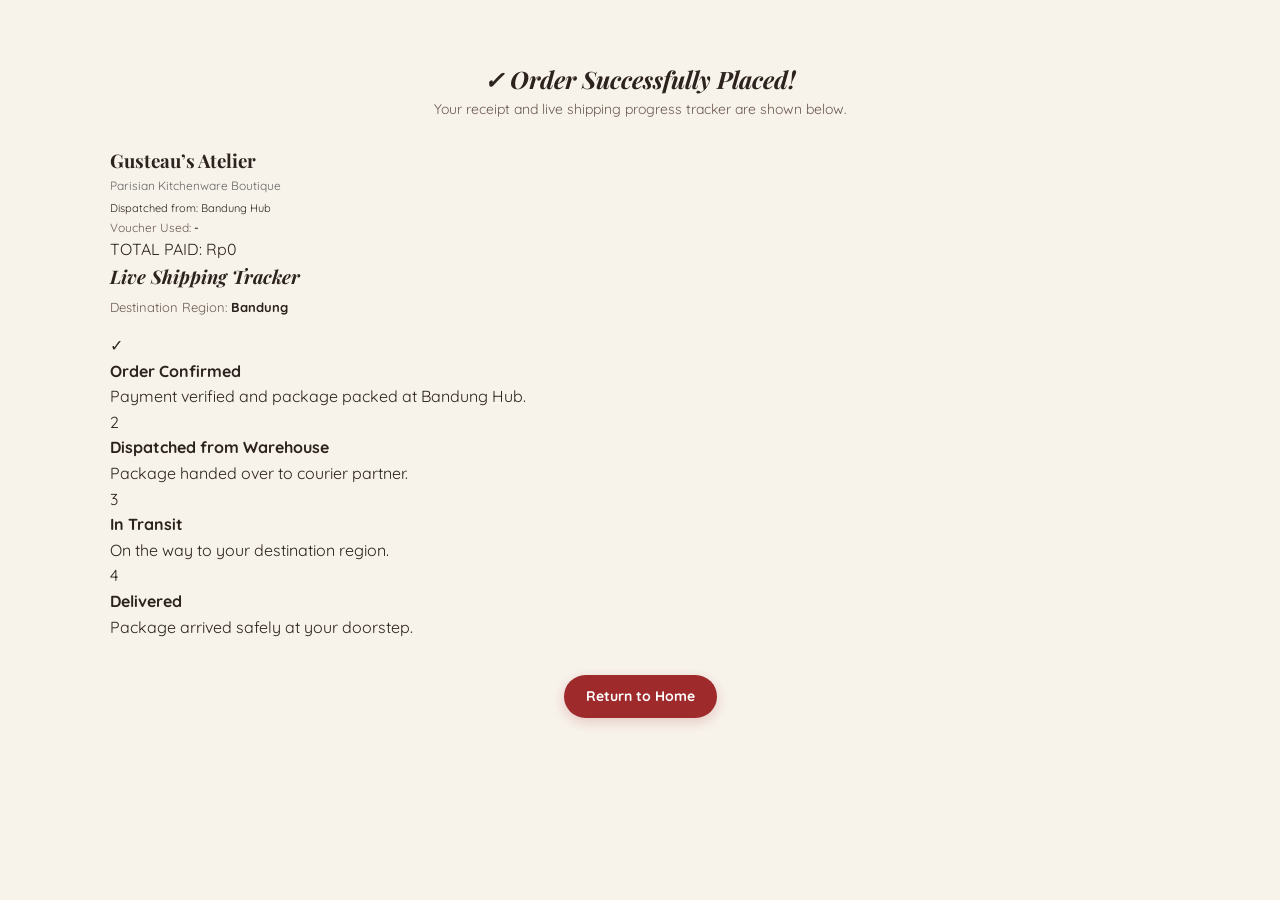
==== sukses.html @ 12ac83cb "Add files via upload" ====
<!DOCTYPE html>
<html lang="en">
<head>
  <meta charset="UTF-8"><meta name="viewport" content="width=device-width, initial-scale=1">
  <title>Gusteau’s Atelier — Order Success &amp; Tracker</title>
  <link href="https://fonts.googleapis.com/css2?family=Playfair+Display:ital,wght@0,700;1,700&family=Quicksand:wght@500;700&display=swap" rel="stylesheet">
  <link rel="stylesheet" href="css/style.css">
</head>
<body>
  <main class="main-container" style="padding-top: 30px;">
    <div style="text-align: center; margin-bottom: 25px;">
      <h2 style="color: var(--secondary-olive); font-style: italic;">✓ Order Successfully Placed!</h2>
      <p style="color: var(--text-muted); font-size: 14px;">Your receipt and live shipping progress tracker are shown below.</p>
    </div>

    <div class="success-grid">
      <!-- Struk Belanja Receipt Style -->
      <div class="receipt-box">
        <div class="receipt-header">
          <h3>Gusteau’s Atelier</h3>
          <p style="font-size: 12px; color: #666;">Parisian Kitchenware Boutique</p>
          <p style="font-size: 11px; margin-top: 5px;">Dispatched from: Bandung Hub</p>
        </div>

        <div class="receipt-items" id="receipt-items-list">
          <!-- Item diisi JS -->
        </div>

        <div class="receipt-row" style="font-size: 12px; color: var(--text-muted);">
          <span>Voucher Used:</span>
          <span id="receipt-voucher-used" style="font-weight: bold;">-</span>
        </div>

        <div class="receipt-total">
          <span>TOTAL PAID:</span>
          <span id="receipt-grand-total" style="color: var(--accent-rust);">Rp0</span>
        </div>
      </div>

      <!-- Shipping Progress Tracker -->
      <div class="tracker-box">
        <h3 style="color: var(--accent-rust); margin-bottom: 5px; font-style: italic;">Live Shipping Tracker</h3>
        <p style="font-size: 13px; color: var(--text-muted); margin-bottom: 10px;">Destination Region: <strong id="tracker-region-text" style="color: var(--text-dark);">Bandung</strong></p>
        <p id="tracker-estimate-text" style="font-size: 13px; font-weight: bold; color: var(--secondary-olive); margin-bottom: 15px;"></p>

        <div class="tracker-steps">
          <div class="step-item active">
            <div class="step-icon">✓</div>
            <div class="step-content">
              <h4>Order Confirmed</h4>
              <p>Payment verified and package packed at Bandung Hub.</p>
            </div>
          </div>
          <div class="step-item active">
            <div class="step-icon">2</div>
            <div class="step-content">
              <h4>Dispatched from Warehouse</h4>
              <p>Package handed over to courier partner.</p>
            </div>
          </div>
          <div class="step-item">
            <div class="step-icon">3</div>
            <div class="step-content">
              <h4>In Transit</h4>
              <p>On the way to your destination region.</p>
            </div>
          </div>
          <div class="step-item">
            <div class="step-icon">4</div>
            <div class="step-content">
              <h4>Delivered</h4>
              <p>Package arrived safely at your doorstep.</p>
            </div>
          </div>
        </div>
      </div>
    </div>

    <div style="text-align: center; margin-top: 35px;">
      <a class="tombol" href="index.html">Return to Home</a>
    </div>
  </main>
  <script src="js/main.js"></script>
</body>
</html>
---- css/style.css ----
/* ==========================================================================
   GUSTEAU'S ATELIER — PURE FRENCH KITCHEN PALETTE
   ========================================================================== */

:root {
  --bg-cream: #f7f2ea;
  --bg-card: #ffffff;
  --text-dark: #2c221e;
  --text-muted: #6b5b52;
  
  --accent-burgundy: #9e2a2b;
  --accent-burgundy-dark: #7c2021;
  --accent-mustard: #e09f3e;
  --olive-green: #588157;
  --remy-blue: #3a506b;
  --border-subtle: #e6dfd5;
}

* { box-sizing: border-box; margin: 0; padding: 0; }

body {
  font-family: 'Quicksand', sans-serif;
  background-color: var(--bg-cream);
  color: var(--text-dark);
  line-height: 1.6;
  display: flex;
  flex-direction: column;
  min-height: 100vh;
  overflow-x: hidden;
}

h1, h2, h3, .logo {
  font-family: 'Playfair Display', serif;
}

/* ===== WELCOME OVERLAY SCREEN ===== */
#welcome-screen {
  position: fixed;
  top: 0; left: 0;
  width: 100vw; height: 100vh;
  background: linear-gradient(135deg, var(--remy-blue) 0%, var(--text-dark) 100%);
  color: var(--bg-cream);
  display: flex;
  flex-direction: column;
  justify-content: center;
  align-items: center;
  z-index: 99999;
  transition: transform 0.8s cubic-bezier(0.77, 0, 0.175, 1);
}

#welcome-screen.slide-up {
  transform: translateY(-100%);
}

.welcome-title {
  font-size: 56px;
  font-style: italic;
  color: var(--accent-mustard);
  margin-bottom: 8px;
}

.welcome-subtitle {
  font-size: 16px;
  letter-spacing: 4px;
  text-transform: uppercase;
  color: var(--bg-cream);
  font-weight: 700;
}

/* ===== PROMO BAR & NAVBAR ===== */
.promo-bar {
  background-color: var(--remy-blue);
  color: var(--bg-cream);
  text-align: center;
  padding: 8px 15px;
  font-size: 13px;
  font-weight: bold;
}
.promo-bar strong { color: var(--accent-mustard); }

header {
  background-color: rgba(247, 242, 234, 0.98);
  border-bottom: 3px solid var(--accent-mustard);
  position: sticky; top: 0; z-index: 1000;
  box-shadow: 0 4px 15px rgba(44, 34, 30, 0.05);
}

.header-container {
  max-width: 1100px;
  margin: 0 auto;
  padding: 12px 25px;
  display: flex;
  justify-content: space-between;
  align-items: center;
}

.logo {
  color: var(--accent-burgundy);
  font-size: 28px;
  font-style: italic;
  font-weight: bold;
  cursor: pointer;
}

nav {
  display: flex;
  gap: 15px;
  align-items: center;
}

.nav-link {
  font-family: 'Quicksand', sans-serif;
  font-weight: 700;
  font-size: 14px;
  color: var(--text-dark);
  text-decoration: none;
  padding: 6px 14px;
  border-radius: 16px;
  transition: all 0.2s;
}

.nav-link:hover, .nav-link.active {
  color: var(--accent-burgundy);
  background-color: rgba(158, 42, 43, 0.08);
}

/* Dropdown Navbar universal */
.dropdown {
  position: relative;
  display: inline-block;
}

.dropdown-content {
  display: none;
  position: absolute;
  top: 100%; 
  left: 0;
  background-color: var(--bg-card);
  min-width: 190px;
  box-shadow: 0 8px 20px rgba(0,0,0,0.1);
  border: 1px solid var(--border-subtle);
  border-radius: 10px;
  overflow: hidden;
  z-index: 1001;
}

.dropdown-content a {
  color: var(--text-dark);
  padding: 10px 15px;
  text-decoration: none;
  display: block;
  font-size: 13px;
  font-weight: 600;
}

.dropdown-content a:hover {
  background-color: var(--bg-cream);
  color: var(--accent-burgundy);
}

.dropdown:hover .dropdown-content {
  display: block;
}

.main-container {
  max-width: 1100px;
  width: 100%;
  margin: 30px auto;
  padding: 0 20px;
  flex: 1;
}

.tombol {
  background-color: var(--accent-burgundy);
  color: #ffffff !important;
  border: none;
  padding: 10px 22px;
  border-radius: 25px;
  font-weight: 700;
  font-size: 14px;
  cursor: pointer;
  text-decoration: none;
  display: inline-block;
  transition: background 0.2s, transform 0.2s;
  box-shadow: 0 4px 12px rgba(158, 42, 43, 0.2);
}
.tombol:hover {
  background-color: var(--accent-burgundy-dark);
  transform: translateY(-2px);
}
.tombol-cart {
  background-color: var(--olive-green);
}

/* ===== NEWS SLIDER ===== */
.news-slider-wrapper {
  position: relative;
  width: 100%;
  overflow: hidden;
  border-radius: 20px;
  margin-bottom: 45px;
  border: 2px solid var(--border-subtle);
  background-color: var(--bg-card);
  box-shadow: 0 6px 20px rgba(44, 34, 30, 0.05);
}

.news-slide-track {
  display: flex;
  width: 100%;
  transition: transform 0.5s ease-in-out;
}

.news-slide-card {
  min-width: 100%;
  box-sizing: border-box;
  height: 380px;
  position: relative;
  background-size: cover;
  background-position: center center;
  display: flex;
  align-items: flex-end;
}

.slide-linguini {
  background-position: center 30% !important;
  background-size: cover !important;
}

.news-content-bottom {
  padding: 30px 40px;
  color: #ffffff;
  width: 100%;
}

.news-badge {
  background-color: var(--accent-mustard);
  color: var(--text-dark);
  font-size: 11px;
  font-weight: bold;
  padding: 4px 12px;
  border-radius: 12px;
  text-transform: uppercase;
  display: inline-block;
  margin-bottom: 8px;
}

.news-content-bottom h3 {
  font-size: 26px;
  color: #ffffff;
  margin-bottom: 6px;
  font-style: italic;
}

.news-content-bottom p {
  font-size: 14px;
  color: var(--bg-cream);
  max-width: 600px;
  margin-bottom: 15px;
}

.slider-btn {
  position: absolute;
  top: 50%;
  transform: translateY(-50%);
  background: rgba(44, 34, 30, 0.85);
  color: #ffffff;
  border: none;
  font-size: 18px;
  width: 44px;
  height: 44px;
  cursor: pointer;
  border-radius: 50%;
  z-index: 10;
  transition: background 0.2s;
}
.slider-btn:hover { background: var(--accent-burgundy); }
.prev-btn { left: 15px; }
.next-btn { right: 15px; }

/* ===== KARTU PRODUK ===== */
.judul-section {
  color: var(--accent-burgundy);
  margin-bottom: 25px;
  font-style: italic;
  font-size: 32px;
  text-align: center;
}

.grid-cards {
  display: grid;
  grid-template-columns: repeat(auto-fit, minmax(260px, 1fr));
  gap: 25px;
  margin-bottom: 40px;
}

.kartu {
  position: relative;
  background: var(--bg-card);
  border: 2px solid var(--border-subtle);
  border-radius: 18px;
  padding: 22px;
  text-align: center;
  box-shadow: 0 6px 18px rgba(44, 34, 30, 0.04);
  display: flex;
  flex-direction: column;
  justify-content: space-between;
  transition: transform 0.3s, border-color 0.3s;
}
.kartu:hover {
  transform: translateY(-4px);
  border-color: var(--accent-burgundy);
}

.product-badge {
  position: absolute;
  top: 15px;
  right: 15px;
  background-color: var(--remy-blue);
  color: #ffffff;
  font-size: 10px;
  font-weight: bold;
  padding: 4px 10px;
  border-radius: 10px;
  text-transform: uppercase;
  letter-spacing: 1px;
}
.badge-best { background-color: var(--accent-burgundy); }
.badge-new { background-color: var(--olive-green); }

.img-placeholder {
  width: 100%;
  height: 180px;
  border-radius: 12px;
  margin-bottom: 15px;
  background-size: contain !important;
  background-repeat: no-repeat !important;
  background-position: center !important;
  background-color: #ffffff;
}

.p1  { background-image: url('../IMG/spatula.jpg'); }
.p2  { background-image: url('../IMG/timer.jpg'); }
.p3  { background-image: url('../IMG/cutting.jpg'); }
.p4  { background-image: url('../IMG/whisk.jpg'); }
.p5  { background-image: url('../IMG/mould.jpg'); }
.p6  { background-image: url('../IMG/bowl.jpg'); }
.p7  { background-image: url('../IMG/apron.jpg'); }
.p8  { background-image: url('../IMG/pin.jpg'); }
.p9  { background-image: url('../IMG/plate.jpg'); }
.p10 { background-image: url('../IMG/glass.jpg'); }
.p11 { background-image: url('../IMG/carbon steel pan.webp'); }
.p12 { background-image: url('../IMG/pot.jpg'); }
.p13 { background-image: url('../IMG/silverware set.jpg'); }

.hub-bandung { background-image: url('../IMG/hub-bandung.jpg'); background-size: cover !important; }
.hub-jepara  { background-image: url('../IMG/hub-jepara.jpg'); background-size: cover !important; }
.hub-paris   { background-image: url('../IMG/hub-paris.jpg'); background-size: cover !important; }

.partner-banner-bg {
  background: linear-gradient(to right, rgba(44, 34, 30, 0.9), rgba(58, 80, 107, 0.85)), 
              url('../IMG/partner.jpg');
  background-size: cover;
  background-position: center;
}

/* News Dropdown Layout 3 Kolom */
.news-dropdown-container {
  display: flex;
  background: var(--bg-card);
  border: 2px solid var(--border-subtle);
  border-radius: 18px;
  overflow: hidden;
  margin-bottom: 25px;
  box-shadow: 0 6px 18px rgba(44, 34, 30, 0.04);
  transition: border-color 0.3s;
}
.news-dropdown-container:hover {
  border-color: var(--accent-burgundy);
}

.news-img-side {
  flex: 1;
  min-height: 220px;
  background-size: cover;
  background-position: center;
  background-color: #f0ece1;
}

.news-text-side {
  flex: 2;
  padding: 25px 30px;
  display: flex;
  flex-direction: column;
  justify-content: center;
}

.news-toggle-header {
  cursor: pointer;
  display: flex;
  justify-content: space-between;
  align-items: center;
}

.news-dropdown-content {
  display: none;
  margin-top: 15px;
  padding-top: 15px;
  border-top: 1px dashed var(--border-subtle);
  font-size: 14px;
  color: var(--text-muted);
  line-height: 1.7;
}

.kotak {
  background: var(--bg-card);
  border: 2px solid var(--border-subtle);
  border-radius: 18px;
  padding: 30px;
  margin-bottom: 35px;
  box-shadow: 0 6px 20px rgba(44, 34, 30, 0.04);
}

footer {
  text-align: center;
  padding: 25px;
  font-size: 14px;
  color: var(--text-muted);
  border-top: 1px solid var(--border-subtle);
  background-color: var(--bg-card);
  margin-top: auto;
  width: 100%;
}

@media(max-width: 768px) {
  .news-dropdown-container { flex-direction: column; }
  .news-img-side { height: 180px; width: 100%; }
}

/* Perbaikan Tampilan Banner Distributor supaya Lebih Lega dan Proporsional */
.banner-cook-together {
  background: linear-gradient(135deg, rgba(44, 34, 30, 0.75) 0%, rgba(58, 80, 107, 0.7) 100%), 
              url('../IMG/cook together.jpg') !important;
  background-size: cover !important;
  background-position: center 40% !important; /* Fokus titik tengah-atas foto supaya orangnya kelihatan jelas */
  min-height: 380px !important;              /* Membuat kotak bannernya lebih tinggi dan luas */
  display: flex !important;
  flex-direction: column !important;
  justify-content: center !important;
  align-items: center !important;
  border-radius: 20px !important;
  box-shadow: 0 10px 25px rgba(44, 34, 30, 0.15) !important;
}
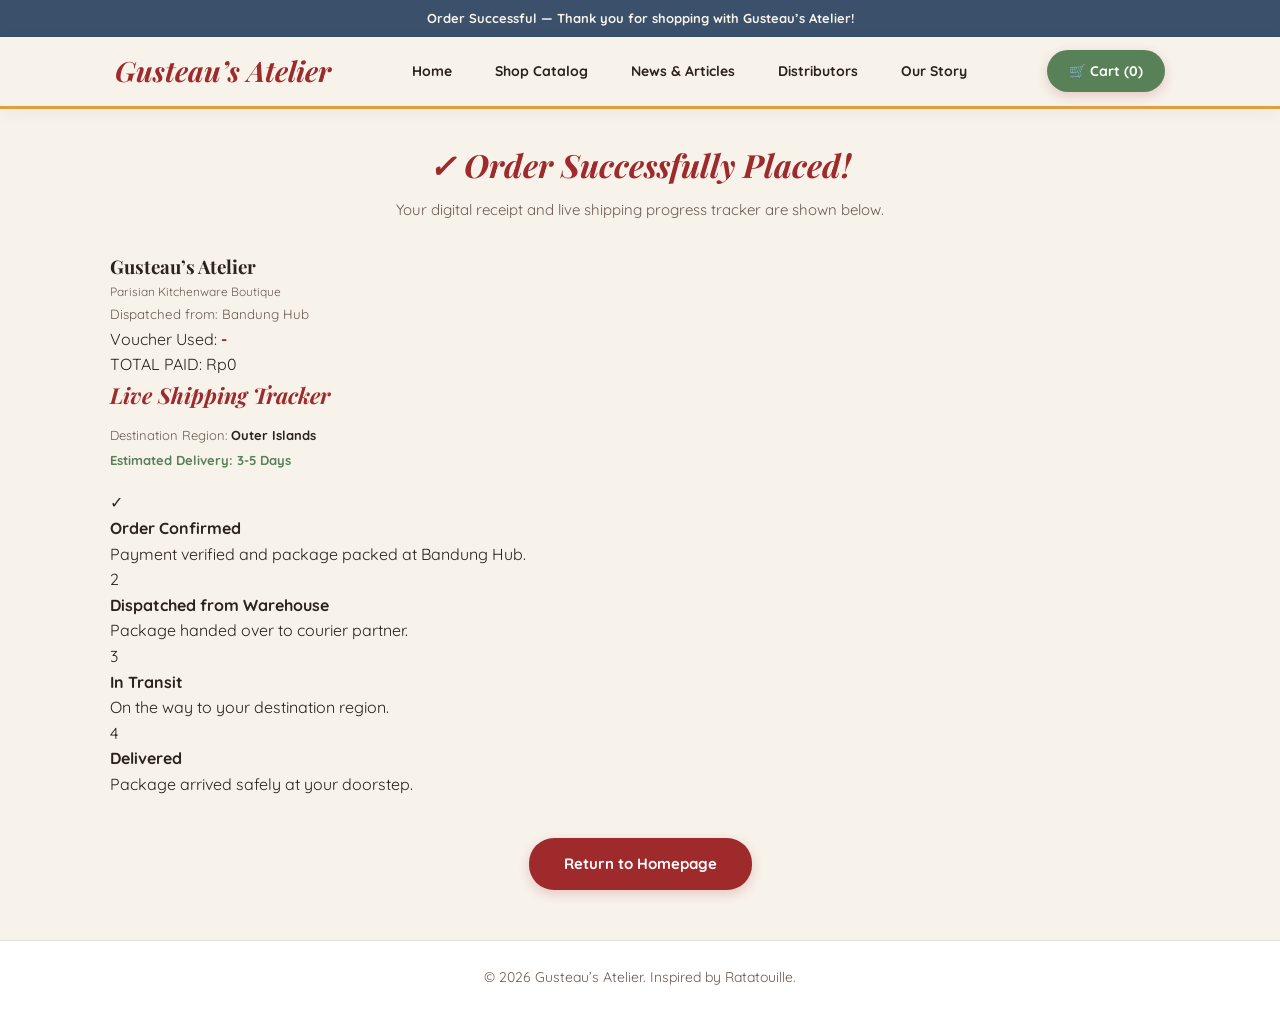
==== commit 61512fad: "Add files via upload" ====
--- a/sukses.html
+++ b/sukses.html
@@ -1,47 +1,64 @@
 <!DOCTYPE html>
 <html lang="en">
 <head>
-  <meta charset="UTF-8"><meta name="viewport" content="width=device-width, initial-scale=1">
-  <title>Gusteau’s Atelier — Order Success &amp; Tracker</title>
+  <meta charset="UTF-8">
+  <meta name="viewport" content="width=device-width, initial-scale=1">
+  <title>Gusteau’s Atelier — Order Success</title>
   <link href="https://fonts.googleapis.com/css2?family=Playfair+Display:ital,wght@0,700;1,700&family=Quicksand:wght@500;700&display=swap" rel="stylesheet">
   <link rel="stylesheet" href="css/style.css">
 </head>
 <body>
-  <main class="main-container" style="padding-top: 30px;">
-    <div style="text-align: center; margin-bottom: 25px;">
-      <h2 style="color: var(--secondary-olive); font-style: italic;">✓ Order Successfully Placed!</h2>
-      <p style="color: var(--text-muted); font-size: 14px;">Your receipt and live shipping progress tracker are shown below.</p>
+  <div class="promo-bar">Order Successful — Thank you for shopping with Gusteau’s Atelier!</div>
+
+  <header>
+    <div class="header-container">
+      <h1 class="logo" onclick="window.location.href='index.html'">Gusteau’s Atelier</h1>
+      <nav>
+        <a href="index.html" class="nav-link">Home</a>
+        <a href="shop.html" class="nav-link">Shop Catalog</a>
+        <a href="news.html" class="nav-link">News &amp; Articles</a>
+        <a href="distributor.html" class="nav-link">Distributors</a>
+        <a href="about.html" class="nav-link">Our Story</a>
+      </nav>
+      <div><a class="tombol tombol-cart" href="cart.html">🛒 Cart (<span id="cart-count">0</span>)</a></div>
+    </div>
+  </header>
+
+  <main class="main-container">
+    <div style="text-align: center; margin-bottom: 30px;">
+      <h2 class="judul-section" style="margin-bottom: 8px;">✓ Order Successfully Placed!</h2>
+      <p style="color: var(--text-muted); font-size: 15px;">Your digital receipt and live shipping progress tracker are shown below.</p>
     </div>
 
     <div class="success-grid">
-      <!-- Struk Belanja Receipt Style -->
+      <!-- KOTAK STRUK PEMBAYARAN -->
       <div class="receipt-box">
         <div class="receipt-header">
           <h3>Gusteau’s Atelier</h3>
-          <p style="font-size: 12px; color: #666;">Parisian Kitchenware Boutique</p>
-          <p style="font-size: 11px; margin-top: 5px;">Dispatched from: Bandung Hub</p>
+          <p style="font-size: 12px; color: var(--text-muted);">Parisian Kitchenware Boutique</p>
+          <small style="color: var(--text-muted);">Dispatched from: Bandung Hub</small>
         </div>
 
-        <div class="receipt-items" id="receipt-items-list">
-          <!-- Item diisi JS -->
+        <div id="receipt-items-list" class="receipt-items">
+          <!-- Item order akan dirender otomatis dari localStorage oleh main.js -->
         </div>
 
-        <div class="receipt-row" style="font-size: 12px; color: var(--text-muted);">
+        <div class="receipt-row">
           <span>Voucher Used:</span>
-          <span id="receipt-voucher-used" style="font-weight: bold;">-</span>
+          <span id="receipt-voucher-used" style="font-weight: bold; color: var(--accent-burgundy);">-</span>
         </div>
 
         <div class="receipt-total">
           <span>TOTAL PAID:</span>
-          <span id="receipt-grand-total" style="color: var(--accent-rust);">Rp0</span>
+          <span id="receipt-grand-total">Rp0</span>
         </div>
       </div>
 
-      <!-- Shipping Progress Tracker -->
+      <!-- TRACKER PENGIRIMAN LIVE -->
       <div class="tracker-box">
-        <h3 style="color: var(--accent-rust); margin-bottom: 5px; font-style: italic;">Live Shipping Tracker</h3>
-        <p style="font-size: 13px; color: var(--text-muted); margin-bottom: 10px;">Destination Region: <strong id="tracker-region-text" style="color: var(--text-dark);">Bandung</strong></p>
-        <p id="tracker-estimate-text" style="font-size: 13px; font-weight: bold; color: var(--secondary-olive); margin-bottom: 15px;"></p>
+        <h3 style="color: var(--accent-burgundy); font-style: italic; margin-bottom: 12px; font-size: 22px;">Live Shipping Tracker</h3>
+        <p style="font-size: 13px; color: var(--text-muted); margin-bottom: 4px;">Destination Region: <strong id="tracker-region-text" style="color: var(--text-dark);">Outer Islands</strong></p>
+        <p id="tracker-estimate-text" style="font-size: 13px; font-weight: bold; color: var(--olive-green); margin-bottom: 20px;">Estimated Delivery: 3-5 Days</p>
 
         <div class="tracker-steps">
           <div class="step-item active">
@@ -51,6 +68,7 @@
               <p>Payment verified and package packed at Bandung Hub.</p>
             </div>
           </div>
+
           <div class="step-item active">
             <div class="step-icon">2</div>
             <div class="step-content">
@@ -58,6 +76,7 @@
               <p>Package handed over to courier partner.</p>
             </div>
           </div>
+
           <div class="step-item">
             <div class="step-icon">3</div>
             <div class="step-content">
@@ -65,6 +84,7 @@
               <p>On the way to your destination region.</p>
             </div>
           </div>
+
           <div class="step-item">
             <div class="step-icon">4</div>
             <div class="step-content">
@@ -76,10 +96,13 @@
       </div>
     </div>
 
-    <div style="text-align: center; margin-top: 35px;">
-      <a class="tombol" href="index.html">Return to Home</a>
+    <!-- TOMBOL KEMBALI KE HOMEPAGE -->
+    <div style="text-align: center; margin-top: 40px; margin-bottom: 20px;">
+      <a href="index.html" class="tombol" style="padding: 14px 35px; font-size: 15px;">Return to Homepage</a>
     </div>
   </main>
+
+  <footer><p>&copy; 2026 Gusteau’s Atelier. Inspired by Ratatouille.</p></footer>
   <script src="js/main.js"></script>
 </body>
 </html>
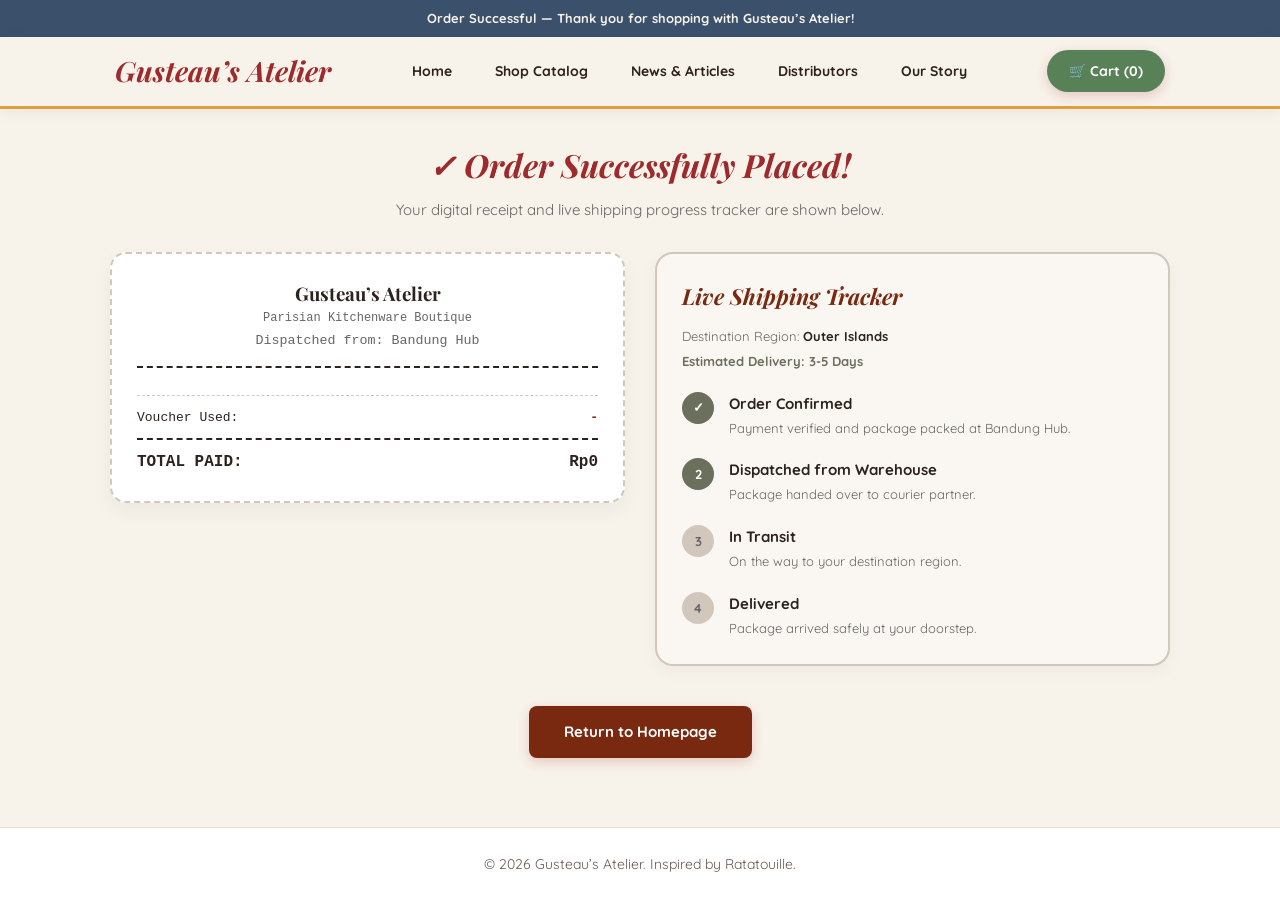
==== commit a391176c: "Add files via upload" ====
--- a/sukses.html
+++ b/sukses.html
@@ -27,7 +27,7 @@
   <main class="main-container">
     <div style="text-align: center; margin-bottom: 30px;">
       <h2 class="judul-section" style="margin-bottom: 8px;">✓ Order Successfully Placed!</h2>
-      <p style="color: var(--text-muted); font-size: 15px;">Your digital receipt and live shipping progress tracker are shown below.</p>
+      <p style="color: #666; font-size: 15px;">Your digital receipt and live shipping progress tracker are shown below.</p>
     </div>
 
     <div class="success-grid">
@@ -35,17 +35,17 @@
       <div class="receipt-box">
         <div class="receipt-header">
           <h3>Gusteau’s Atelier</h3>
-          <p style="font-size: 12px; color: var(--text-muted);">Parisian Kitchenware Boutique</p>
-          <small style="color: var(--text-muted);">Dispatched from: Bandung Hub</small>
+          <p style="font-size: 12px; color: #666;">Parisian Kitchenware Boutique</p>
+          <small style="color: #666;">Dispatched from: Bandung Hub</small>
         </div>
 
         <div id="receipt-items-list" class="receipt-items">
-          <!-- Item order akan dirender otomatis dari localStorage oleh main.js -->
+          <!-- Item order dirender dari localStorage oleh main.js -->
         </div>
 
         <div class="receipt-row">
           <span>Voucher Used:</span>
-          <span id="receipt-voucher-used" style="font-weight: bold; color: var(--accent-burgundy);">-</span>
+          <span id="receipt-voucher-used" style="font-weight: bold; color: #78290f;">-</span>
         </div>
 
         <div class="receipt-total">
@@ -56,9 +56,9 @@
 
       <!-- TRACKER PENGIRIMAN LIVE -->
       <div class="tracker-box">
-        <h3 style="color: var(--accent-burgundy); font-style: italic; margin-bottom: 12px; font-size: 22px;">Live Shipping Tracker</h3>
-        <p style="font-size: 13px; color: var(--text-muted); margin-bottom: 4px;">Destination Region: <strong id="tracker-region-text" style="color: var(--text-dark);">Outer Islands</strong></p>
-        <p id="tracker-estimate-text" style="font-size: 13px; font-weight: bold; color: var(--olive-green); margin-bottom: 20px;">Estimated Delivery: 3-5 Days</p>
+        <h3 style="color: #78290f; font-style: italic; margin-bottom: 12px; font-size: 22px;">Live Shipping Tracker</h3>
+        <p style="font-size: 13px; color: #666; margin-bottom: 4px;">Destination Region: <strong id="tracker-region-text" style="color: #2c221e;">Outer Islands</strong></p>
+        <p id="tracker-estimate-text" style="font-size: 13px; font-weight: bold; color: #6b705c; margin-bottom: 20px;">Estimated Delivery: 3-5 Days</p>
 
         <div class="tracker-steps">
           <div class="step-item active">
@@ -96,9 +96,8 @@
       </div>
     </div>
 
-    <!-- TOMBOL KEMBALI KE HOMEPAGE -->
     <div style="text-align: center; margin-top: 40px; margin-bottom: 20px;">
-      <a href="index.html" class="tombol" style="padding: 14px 35px; font-size: 15px;">Return to Homepage</a>
+      <a href="index.html" class="tombol" style="padding: 14px 35px; font-size: 15px; background-color: #78290f; color: #fff; text-decoration: none; border-radius: 8px; display: inline-block;">Return to Homepage</a>
     </div>
   </main>
 
--- a/css/style.css
+++ b/css/style.css
@@ -449,4 +449,249 @@
   align-items: center !important;
   border-radius: 20px !important;
   box-shadow: 0 10px 25px rgba(44, 34, 30, 0.15) !important;
+}
+/* Styling Khusus Halaman Sukses & Tracker */
+.success-grid {
+  display: grid;
+  grid-template-columns: 1fr 1fr;
+  gap: 30px;
+  align-items: start;
+}
+
+.receipt-box {
+  background: #ffffff;
+  border: 2px dashed var(--border-subtle);
+  border-radius: 16px;
+  padding: 25px;
+  font-family: 'Courier New', Courier, monospace;
+  box-shadow: 0 8px 20px rgba(44, 34, 30, 0.05);
+}
+
+.receipt-header {
+  text-align: center;
+  border-bottom: 2px dashed var(--text-dark);
+  padding-bottom: 12px;
+  margin-bottom: 15px;
+}
+
+.receipt-items {
+  font-size: 13px;
+  margin-bottom: 12px;
+  border-bottom: 1px dashed #ccc;
+  padding-bottom: 12px;
+}
+
+.receipt-row {
+  display: flex;
+  justify-content: space-between;
+  margin-bottom: 6px;
+  font-size: 13px;
+}
+
+.receipt-total {
+  font-size: 16px;
+  font-weight: bold;
+  display: flex;
+  justify-content: space-between;
+  margin-top: 10px;
+  border-top: 2px dashed var(--text-dark);
+  padding-top: 10px;
+}
+
+.tracker-box {
+  background: var(--bg-card);
+  border: 2px solid var(--border-subtle);
+  border-radius: 18px;
+  padding: 25px;
+  box-shadow: 0 6px 18px rgba(44, 34, 30, 0.04);
+}
+
+.tracker-steps {
+  display: flex;
+  flex-direction: column;
+  gap: 20px;
+  margin-top: 20px;
+}
+
+.step-item {
+  display: flex;
+  gap: 15px;
+  align-items: flex-start;
+}
+
+.step-icon {
+  width: 32px;
+  height: 32px;
+  border-radius: 50%;
+  background: var(--border-subtle);
+  color: var(--text-muted);
+  display: flex;
+  justify-content: center;
+  align-items: center;
+  font-weight: bold;
+  font-size: 13px;
+  flex-shrink: 0;
+}
+
+.step-item.active .step-icon {
+  background: var(--olive-green);
+  color: #ffffff;
+}
+
+.step-content h4 {
+  font-size: 15px;
+  color: var(--text-dark);
+  margin-bottom: 2px;
+}
+
+.step-content p {
+  font-size: 13px;
+  color: var(--text-muted);
+}
+
+/* ==========================================================================
+   RESPONSIVE FIXES FOR MOBILE & IPAD (HP & TABLET)
+   ========================================================================== */
+
+@media (max-width: 768px) {
+  .header-container {
+    flex-direction: column;
+    gap: 10px;
+    padding: 10px 15px;
+  }
+  
+  nav {
+    flex-wrap: wrap;
+    justify-content: center;
+    gap: 8px;
+  }
+
+  .nav-link {
+    font-size: 12px;
+    padding: 4px 10px;
+  }
+
+  .grid-cards {
+    grid-template-columns: 1fr !important;
+    gap: 15px;
+  }
+
+  .success-grid {
+    grid-template-columns: 1fr !important;
+    gap: 20px;
+  }
+
+  .judul-section {
+    font-size: 24px !important;
+  }
+
+  .banner-cook-together, .partner-banner-bg {
+    padding: 30px 15px !important;
+    min-height: 280px !important;
+  }
+}
+
+/* Styling Halaman Sukses (Terpisah) */
+.success-grid {
+  display: grid !important;
+  grid-template-columns: 1fr 1fr !important;
+  gap: 30px !important;
+  align-items: start !important;
+}
+
+.receipt-box {
+  background: #ffffff;
+  border: 2px dashed #d1c7bd;
+  border-radius: 16px;
+  padding: 25px;
+  font-family: 'Courier New', Courier, monospace;
+  box-shadow: 0 8px 20px rgba(44, 34, 30, 0.05);
+}
+
+.receipt-header {
+  text-align: center;
+  border-bottom: 2px dashed #2c221e;
+  padding-bottom: 12px;
+  margin-bottom: 15px;
+}
+
+.receipt-items {
+  font-size: 13px;
+  margin-bottom: 12px;
+  border-bottom: 1px dashed #ccc;
+  padding-bottom: 12px;
+}
+
+.receipt-row {
+  display: flex;
+  justify-content: space-between;
+  margin-bottom: 6px;
+  font-size: 13px;
+}
+
+.receipt-total {
+  font-size: 16px;
+  font-weight: bold;
+  display: flex;
+  justify-content: space-between;
+  margin-top: 10px;
+  border-top: 2px dashed #2c221e;
+  padding-top: 10px;
+}
+
+.tracker-box {
+  background: #faf7f2;
+  border: 2px solid #d1c7bd;
+  border-radius: 18px;
+  padding: 25px;
+  box-shadow: 0 6px 18px rgba(44, 34, 30, 0.04);
+}
+
+.tracker-steps {
+  display: flex;
+  flex-direction: column;
+  gap: 20px;
+  margin-top: 20px;
+}
+
+.step-item {
+  display: flex;
+  gap: 15px;
+  align-items: flex-start;
+}
+
+.step-icon {
+  width: 32px;
+  height: 32px;
+  border-radius: 50%;
+  background: #d1c7bd;
+  color: #666;
+  display: flex;
+  justify-content: center;
+  align-items: center;
+  font-weight: bold;
+  font-size: 13px;
+  flex-shrink: 0;
+}
+
+.step-item.active .step-icon {
+  background: #6b705c;
+  color: #ffffff;
+}
+
+.step-content h4 {
+  font-size: 15px;
+  color: #2c221e;
+  margin-bottom: 2px;
+}
+
+.step-content p {
+  font-size: 13px;
+  color: #666;
+}
+
+@media (max-width: 768px) {
+  .success-grid {
+    grid-template-columns: 1fr !important;
+  }
 }
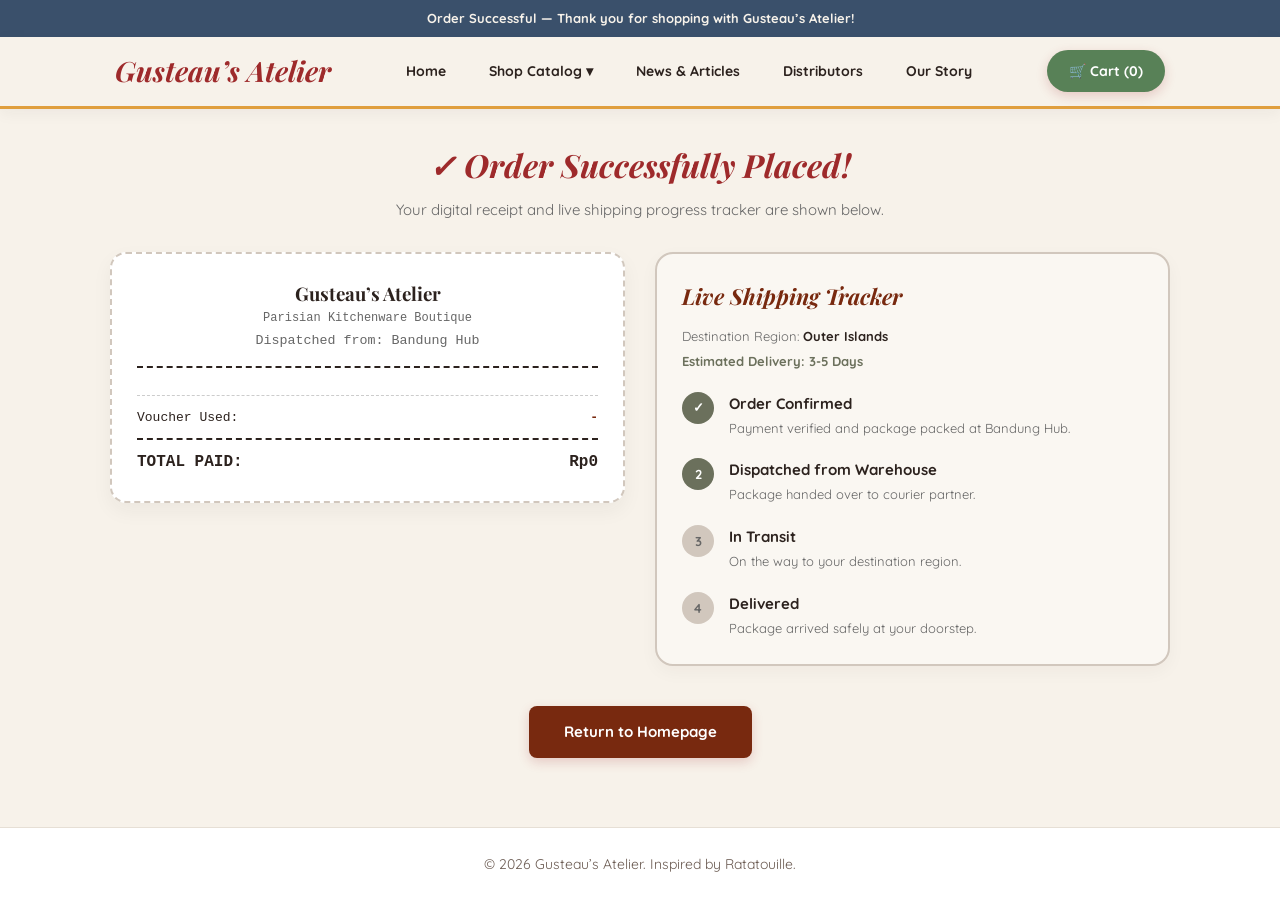
==== commit d5892a4a: "Add files via upload" ====
--- a/sukses.html
+++ b/sukses.html
@@ -15,7 +15,17 @@
       <h1 class="logo" onclick="window.location.href='index.html'">Gusteau’s Atelier</h1>
       <nav>
         <a href="index.html" class="nav-link">Home</a>
-        <a href="shop.html" class="nav-link">Shop Catalog</a>
+        
+        <!-- DROPDOWN SHOP CATALOG YANG LENGKAP -->
+        <div class="dropdown" style="position: relative; display: inline-block;">
+          <a href="shop.html" class="nav-link" style="text-decoration: none;">Shop Catalog ▾</a>
+          <div class="dropdown-content" style="display: none; position: absolute; background-color: #faf7f2; min-width: 180px; box-shadow: 0 8px 16px rgba(0,0,0,0.1); z-index: 10; border-radius: 8px; padding: 10px 0; border: 1px solid #d1c7bd;">
+            <a href="shop.html?cat=cookware" style="color: #2c221e; padding: 8px 16px; text-decoration: none; display: block; font-size: 14px;">French Cookware</a>
+            <a href="shop.html?cat=bakeware" style="color: #2c221e; padding: 8px 16px; text-decoration: none; display: block; font-size: 14px;">Bakeware & Pastry</a>
+            <a href="shop.html?cat=cutlery" style="color: #2c221e; padding: 8px 16px; text-decoration: none; display: block; font-size: 14px;">Chef's Utensils</a>
+          </div>
+        </div>
+
         <a href="news.html" class="nav-link">News &amp; Articles</a>
         <a href="distributor.html" class="nav-link">Distributors</a>
         <a href="about.html" class="nav-link">Our Story</a>
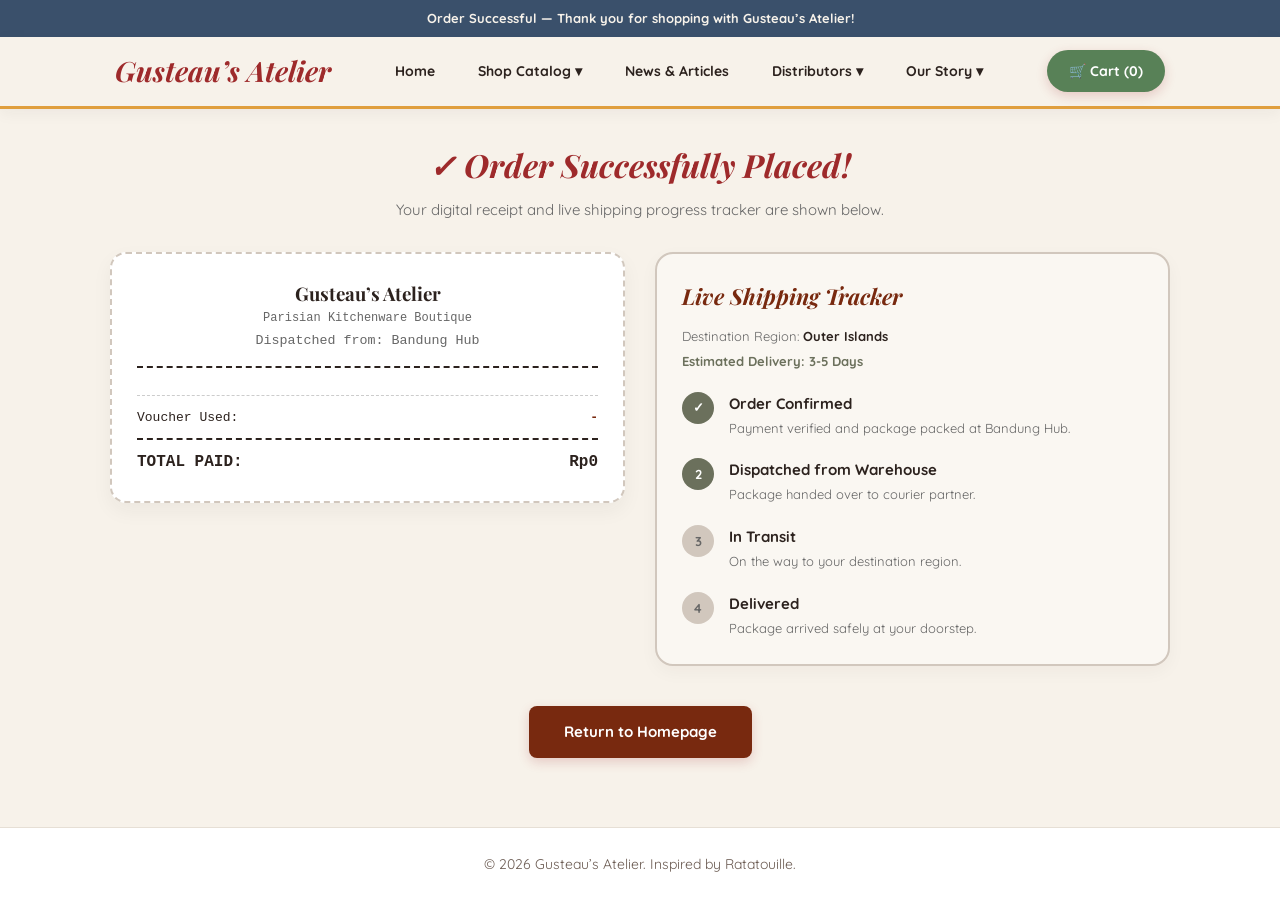
==== commit ca39394d: "Add files via upload" ====
--- a/sukses.html
+++ b/sukses.html
@@ -16,19 +16,35 @@
       <nav>
         <a href="index.html" class="nav-link">Home</a>
         
-        <!-- DROPDOWN SHOP CATALOG YANG LENGKAP -->
-        <div class="dropdown" style="position: relative; display: inline-block;">
-          <a href="shop.html" class="nav-link" style="text-decoration: none;">Shop Catalog ▾</a>
-          <div class="dropdown-content" style="display: none; position: absolute; background-color: #faf7f2; min-width: 180px; box-shadow: 0 8px 16px rgba(0,0,0,0.1); z-index: 10; border-radius: 8px; padding: 10px 0; border: 1px solid #d1c7bd;">
-            <a href="shop.html?cat=cookware" style="color: #2c221e; padding: 8px 16px; text-decoration: none; display: block; font-size: 14px;">French Cookware</a>
-            <a href="shop.html?cat=bakeware" style="color: #2c221e; padding: 8px 16px; text-decoration: none; display: block; font-size: 14px;">Bakeware & Pastry</a>
-            <a href="shop.html?cat=cutlery" style="color: #2c221e; padding: 8px 16px; text-decoration: none; display: block; font-size: 14px;">Chef's Utensils</a>
+        <!-- DROPDOWN SHOP CATALOG -->
+        <div class="dropdown">
+          <a href="shop.html" class="nav-link">Shop Catalog ▾</a>
+          <div class="dropdown-content">
+            <a href="shop.html#preparation">Preparation Tools</a>
+            <a href="shop.html#baking">Baking &amp; Pastry</a>
+            <a href="shop.html#dining">Dining &amp; Cookware</a>
           </div>
         </div>
 
         <a href="news.html" class="nav-link">News &amp; Articles</a>
-        <a href="distributor.html" class="nav-link">Distributors</a>
-        <a href="about.html" class="nav-link">Our Story</a>
+
+        <!-- DROPDOWN DISTRIBUTORS -->
+        <div class="dropdown">
+          <a href="distributor.html" class="nav-link">Distributors ▾</a>
+          <div class="dropdown-content">
+            <a href="distributor.html#hubs">Regional Hubs</a>
+            <a href="distributor.html#partner-form">Application Form</a>
+          </div>
+        </div>
+
+        <!-- DROPDOWN OUR STORY -->
+        <div class="dropdown">
+          <a href="about.html" class="nav-link">Our Story ▾</a>
+          <div class="dropdown-content">
+            <a href="about.html#story">About Us</a>
+            <a href="about.html#contact">Contact Us</a>
+          </div>
+        </div>
       </nav>
       <div><a class="tombol tombol-cart" href="cart.html">🛒 Cart (<span id="cart-count">0</span>)</a></div>
     </div>
--- a/css/style.css
+++ b/css/style.css
@@ -549,54 +549,45 @@
   color: var(--text-muted);
 }
 
-/* ==========================================================================
-   RESPONSIVE FIXES FOR MOBILE & IPAD (HP & TABLET)
-   ========================================================================== */
-
+/* RESPONSIVE LAYOUT UNTUK MOBILE / HANDPHONE */
 @media (max-width: 768px) {
-  .header-container {
-    flex-direction: column;
-    gap: 10px;
-    padding: 10px 15px;
+  /* Merapikan container utama agar tidak terlalu rapat ke pinggir HP */
+  .main-container {
+    padding: 15px !important;
   }
-  
-  nav {
-    flex-wrap: wrap;
-    justify-content: center;
-    gap: 8px;
+
+  /* Mengubah susunan tombol cart & checkout agar rapi secara vertikal di HP */
+  .cart-actions-top {
+    flex-direction: column !important;
+    align-items: stretch !important;
+    gap: 12px !important;
   }
 
-  .nav-link {
-    font-size: 12px;
-    padding: 4px 10px;
+  .cart-actions-top .tombol,
+  .cart-summary-box .tombol,
+  .tombol {
+    width: 100% !important;
+    text-align: center !important;
+    box-sizing: border-box !important;
   }
 
-  .grid-cards {
-    grid-template-columns: 1fr !important;
-    gap: 15px;
+  /* Memastikan teks ringkasan pembayaran dan struk rata kiri-kanan secara alami */
+  .cart-summary-box div {
+    flex-direction: row !important;
+    justify-content: space-between !important;
   }
 
+  /* Merapikan tata letak grid halaman sukses agar bertumpuk rapi di HP */
   .success-grid {
     grid-template-columns: 1fr !important;
-    gap: 20px;
+    gap: 20px !important;
   }
 
+  /* Menyesuaikan ukuran font dan padding judul di layar HP */
   .judul-section {
-    font-size: 24px !important;
+    font-size: 22px !important;
+    text-align: center !important;
   }
-
-  .banner-cook-together, .partner-banner-bg {
-    padding: 30px 15px !important;
-    min-height: 280px !important;
-  }
-}
-
-/* Styling Halaman Sukses (Terpisah) */
-.success-grid {
-  display: grid !important;
-  grid-template-columns: 1fr 1fr !important;
-  gap: 30px !important;
-  align-items: start !important;
 }
 
 .receipt-box {
